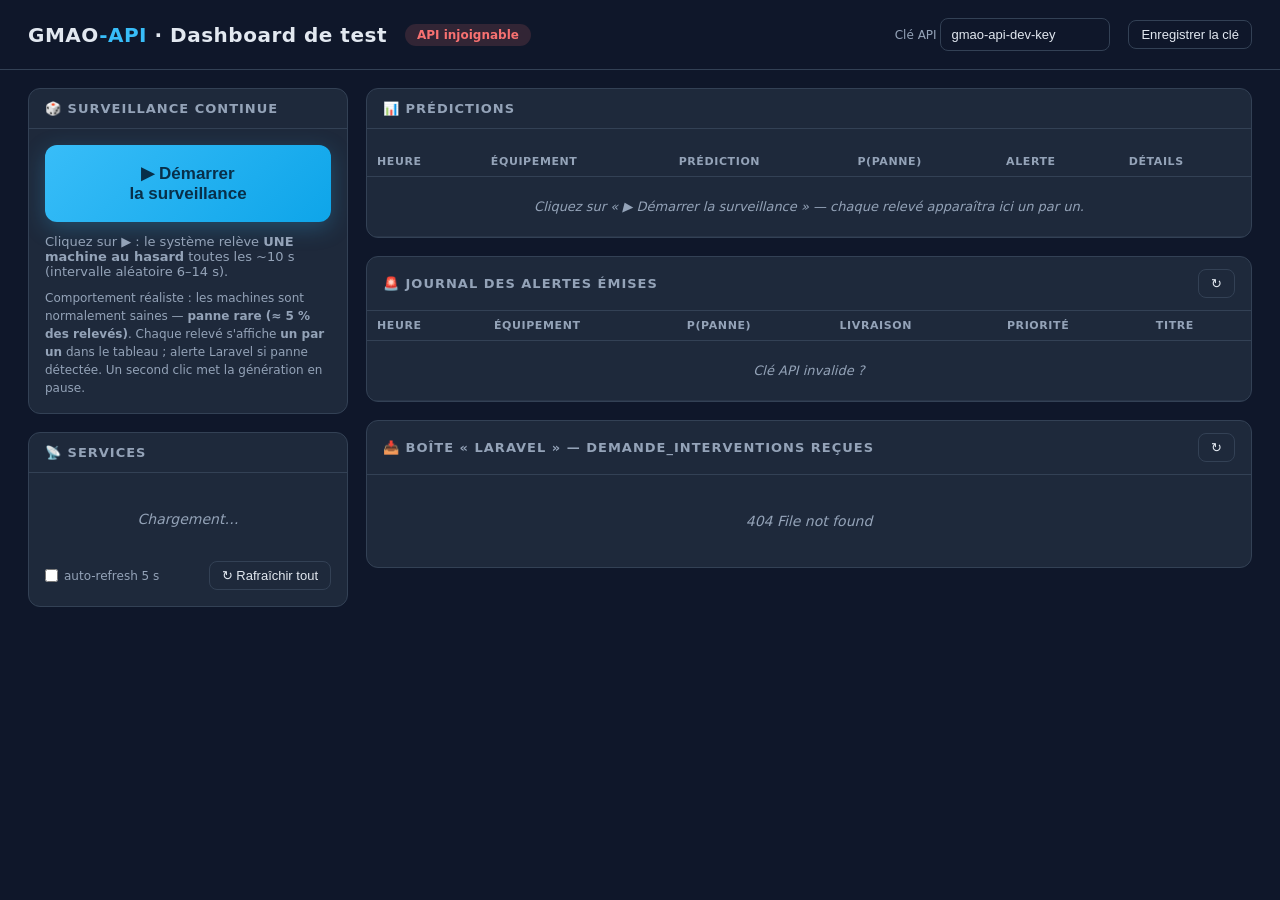
==== GMAO-API/static/index.html @ ed5958b9 "init: monorepo GMAO-Services-IA - GMAO-RAG : assistant RAG maintenance (FastAPI, Qdrant, interface w" ====
<!DOCTYPE html>
<html lang="fr">
<head>
<meta charset="UTF-8">
<meta name="viewport" content="width=device-width, initial-scale=1.0">
<title>GMAO-API — Dashboard de test</title>
<style>
  :root {
    --bg: #0f172a; --panel: #1e293b; --panel2: #273449; --line: #334155;
    --text: #e2e8f0; --muted: #94a3b8;
    --accent: #38bdf8; --ok: #4ade80; --warn: #fbbf24; --danger: #f87171;
    --orange: #fb923c;
  }
  * { box-sizing: border-box; margin: 0; padding: 0; }
  body { background: var(--bg); color: var(--text); font-family: system-ui, -apple-system, "Segoe UI", sans-serif; font-size: 14px; }
  header { padding: 18px 28px; border-bottom: 1px solid var(--line); display: flex; align-items: center; gap: 18px; flex-wrap: wrap; }
  header h1 { font-size: 20px; letter-spacing: .5px; }
  header h1 span { color: var(--accent); }
  .pills { display: flex; gap: 8px; flex-wrap: wrap; }
  .pill { padding: 4px 12px; border-radius: 999px; font-size: 12px; font-weight: 600; background: var(--panel2); color: var(--muted); }
  .pill.ok { background: rgba(74,222,128,.15); color: var(--ok); }
  .pill.bad { background: rgba(248,113,113,.15); color: var(--danger); }
  .pill.info { background: rgba(56,189,248,.15); color: var(--accent); }
  .spacer { flex: 1; }
  main { display: grid; grid-template-columns: 320px 1fr; gap: 18px; padding: 18px 28px; max-width: 1500px; margin: 0 auto; }
  @media (max-width: 980px) { main { grid-template-columns: 1fr; } }
  .col { display: flex; flex-direction: column; gap: 18px; min-width: 0; }
  .card { background: var(--panel); border: 1px solid var(--line); border-radius: 12px; overflow: hidden; }
  .card > h2 { font-size: 13px; text-transform: uppercase; letter-spacing: 1px; color: var(--muted); padding: 12px 16px; border-bottom: 1px solid var(--line); display:flex; align-items:center; gap:8px; }
  .card .body { padding: 16px; }
  label { display: block; font-size: 12px; color: var(--muted); margin: 10px 0 4px; }
  input, select, button {
    width: 100%; padding: 8px 10px; border-radius: 8px; border: 1px solid var(--line);
    background: var(--bg); color: var(--text); font-size: 13px; outline: none;
  }
  input:focus { border-color: var(--accent); }
  button.big {
    background: linear-gradient(135deg, #38bdf8, #0ea5e9); color: #082f49;
    border: none; cursor: pointer; font-weight: 800; font-size: 17px;
    padding: 18px; border-radius: 12px; width: 100%;
    box-shadow: 0 6px 22px rgba(56,189,248,.25);
    transition: transform .08s ease;
  }
  button.big:hover { filter: brightness(1.08); transform: translateY(-1px); }
  button.big:active { transform: translateY(1px); }
  button.big:disabled { opacity: .6; cursor: wait; transform: none; }
  button.ghost { background: transparent; border: 1px solid var(--line); cursor: pointer; width: auto; padding: 6px 12px; }
  button.ghost:hover { border-color: var(--accent); color: var(--accent); }
  table { width: 100%; border-collapse: collapse; font-size: 13px; }
  th { text-align: left; color: var(--muted); font-weight: 600; font-size: 11px; text-transform: uppercase; letter-spacing: .6px; padding: 8px 10px; border-bottom: 1px solid var(--line); white-space: nowrap;}
  td { padding: 8px 10px; border-bottom: 1px solid rgba(51,65,85,.5); vertical-align: top; }
  tr.click { cursor: pointer; }
  tr.click:hover td { background: rgba(56,189,248,.05); }
  tr.detail td { background: #0b1220; padding: 12px 16px; }
  pre { font-family: ui-monospace, "Cascadia Code", Menlo, monospace; font-size: 11.5px; color: var(--accent); white-space: pre-wrap; word-break: break-word; }
  .badge { display: inline-block; padding: 2px 10px; border-radius: 999px; font-weight: 700; font-size: 11px; }
  .b-panne { background: rgba(248,113,113,.18); color: var(--danger); }
  .b-saine { background: rgba(74,222,128,.15); color: var(--ok); }
  .b-sent { background: rgba(56,189,248,.15); color: var(--accent); }
  .b-simulated { background: rgba(251,191,36,.15); color: var(--warn); }
  .b-failed { background: rgba(248,113,113,.18); color: var(--danger); }
  .b-none { background: var(--panel2); color: var(--muted); }
  .empty { color: var(--muted); text-align: center; padding: 22px; font-style: italic; }
  .toast { position: fixed; bottom: 22px; right: 22px; max-width: 420px; padding: 12px 16px; border-radius: 10px; font-size: 13px; z-index: 50; box-shadow: 0 8px 30px rgba(0,0,0,.45); display: none; }
  .toast.err { background: #7f1d1d; color: #fecaca; display: block; }
  .toast.inf { background: #164e63; color: #a5f3fc; display: block; }
  .summary { display: flex; gap: 10px; flex-wrap: wrap; margin-bottom: 12px; }
  .stat { background: var(--panel2); border-radius: 10px; padding: 10px 16px; min-width: 110px; }
  .stat b { display: block; font-size: 22px; }
  .stat span { font-size: 11px; color: var(--muted); text-transform: uppercase; letter-spacing: .6px; }
  .draw { font-size: 12px; color: var(--muted); margin-top: -6px; margin-bottom: 10px; }
  .auto { display: flex; align-items: center; gap: 6px; font-size: 12px; color: var(--muted); }
  .auto input { width: auto; }
  .hint { font-size: 12px; color: var(--muted); margin-top: 10px; line-height: 1.5; }
</style>
</head>
<body>

<header>
  <h1>GMAO<span>-API</span> · Dashboard de test</h1>
  <div class="pills" id="pills"></div>
  <div class="spacer"></div>
  <label style="margin:0">Clé API <input id="apikey" style="width:170px" placeholder="GMAO_API_KEY"></label>
  <button class="ghost" onclick="saveKey()">Enregistrer la clé</button>
</header>

<main>
  <!-- ═══════════ COLONNE GAUCHE ═══════════ -->
  <div class="col">

    <div class="card">
      <h2>🎲 Surveillance continue</h2>
      <div class="body">
        <button id="rollbtn" class="big" onclick="toggleRun()">▶ Démarrer<br>la surveillance</button>
        <div id="genstatus" style="margin-top:12px;font-size:13px;color:var(--muted)">
          Cliquez sur ▶ : le système relève <b>UNE machine au hasard</b> toutes
          les ~10 s (intervalle aléatoire 6–14 s).
        </div>
        <div class="hint">
          Comportement réaliste : les machines sont normalement saines —
          <b>panne rare (≈ 5 % des relevés)</b>. Chaque relevé s'affiche
          <b>un par un</b> dans le tableau ; alerte Laravel si panne détectée.
          Un second clic met la génération en pause.
        </div>
      </div>
    </div>

    <div class="card">
      <h2>📡 Services</h2>
      <div class="body">
        <div id="svc" class="empty">Chargement…</div>
        <div style="display:flex;align-items:center;justify-content:space-between;margin-top:12px">
          <span class="auto"><input type="checkbox" id="autoref"> auto-refresh 5 s</span>
          <button class="ghost" onclick="refreshAll()">↻ Rafraîchir tout</button>
        </div>
      </div>
    </div>

  </div>

  <!-- ═══════════ COLONNE DROITE : résultats ═══════════ -->
  <div class="col">

    <div class="card">
      <h2>📊 Prédictions
        <span class="spacer"></span>
        <span id="sumstats" style="font-weight:400;text-transform:none;letter-spacing:0;color:var(--text)"></span>
      </h2>
      <div class="summary" style="padding:12px 16px 0" id="stats"></div>
      <div class="draw" id="drawinfo"></div>
      <table>
        <thead><tr><th>Heure</th><th>Équipement</th><th>Prédiction</th><th>P(panne)</th><th>Alerte</th><th>Détails</th></tr></thead>
        <tbody id="results"><tr><td colspan="6" class="empty">Cliquez sur « ▶ Démarrer la surveillance » — chaque relevé apparaîtra ici un par un.</td></tr></tbody>
      </table>
    </div>

    <div class="card">
      <h2>🚨 Journal des alertes émises <span class="spacer"></span>
        <button class="ghost" onclick="loadAlerts()">↻</button></h2>
      <table>
        <thead><tr><th>Heure</th><th>Équipement</th><th>P(panne)</th><th>Livraison</th><th>Priorité</th><th>Titre</th></tr></thead>
        <tbody id="alerts"><tr><td colspan="6" class="empty">Aucune alerte pour l'instant.</td></tr></tbody>
      </table>
    </div>

    <div class="card">
      <h2>📥 Boîte « Laravel » — demande_interventions reçues
        <span class="spacer"></span><button class="ghost" onclick="loadInbox()">↻</button></h2>
      <div class="body" id="inbox"><div class="empty">—</div></div>
    </div>

  </div>
</main>

<div class="toast" id="toast"></div>

<!-- ══════════════════ SCRIPTS ══════════════════ -->
<script>
/* Catalogue local (copie de gmao_api/services/equipment_catalog.py) */
const EQUIPEMENTS = [
  [1,"Compresseur industriel","elevee"],[2,"Pompe hydraulique","critique"],
  [3,"Moteur électrique","moyenne"],[4,"Convoyeur industriel","elevee"],
  [5,"Tour CNC","critique"],[6,"Fraiseuse CNC","elevee"],
  [7,"Chaudière industrielle","critique"],[8,"Ventilateur industriel","moyenne"],
  [9,"Groupe électrogène","critique"],[10,"Robot industriel","critique"],
  [11,"Machine de soudage","elevee"],[12,"Presse hydraulique","critique"],
];

const $ = (id) => document.getElementById(id);
let apiKey = localStorage.getItem("gmao_api_key") || "gmao-api-dev-key";
$("apikey").value = apiKey;
function saveKey() { apiKey = $("apikey").value.trim(); localStorage.setItem("gmao_api_key", apiKey); toast("Clé enregistrée.", "inf"); }

function toast(msg, kind = "err") {
  const t = $("toast"); t.textContent = msg; t.className = "toast " + kind;
  clearTimeout(t._timer); t._timer = setTimeout(() => t.className = "toast", 4500);
}

async function api(path, options = {}, auth = true) {
  const headers = { "Content-Type": "application/json", ...(options.headers || {}) };
  if (auth && apiKey) headers["Authorization"] = "Bearer " + apiKey;
  const response = await fetch("/api/v1" + path, { ...options, headers });
  if (!response.ok) {
    let detail = response.status + " " + response.statusText;
    try { const body = await response.json(); detail = body.message || body.detail || detail; } catch {}
    throw new Error(detail);
  }
  return response.json();
}

const eqName = (id) => EQUIPEMENTS.find(e => e[0] === Number(id))?.[1] ?? ("#" + id);

/* ── santé services ─────────────────────────────── */
async function loadHealth() {
  try {
    const h = await api("/healthz", {}, false);
    $("pills").innerHTML =
      `<span class="pill ${h.ml_api_reachable ? "ok" : "bad"}">ML ${h.ml_api_reachable ? "en ligne" : "hors ligne"}</span>` +
      `<span class="pill info">Laravel : ${h.laravel_mode}</span>` +
      `<span class="pill ok">API v${h.version}</span>`;
    $("svc").innerHTML = `
      <table>
        <tr><td>GMAO-ML (:8100)</td><td style="text-align:right">${h.ml_api_reachable ? '<span class="badge b-saine">rejoint ✓</span>' : '<span class="badge b-panne">injoignable ✗</span>'}</td></tr>
        <tr><td>Mode Laravel</td><td style="text-align:right"><span class="badge b-simulated">${h.laravel_mode}</span></td></tr>
        <tr><td>Version passerelle</td><td style="text-align:right">${h.version}</td></tr>
      </table>`;
  } catch (e) { $("pills").innerHTML = `<span class="pill bad">API injoignable</span>`; }
}

/* ── Un clic démarre, un second met en pause ────── */
let running = false;
let busy = false;
let nextTimer = null;
let tickTimer = null;
let nextAt = 0;

/* Comportement réaliste : UNE machine par cycle, panne RARE. */
const FAILURE_PROBABILITY = 0.05;                  /* ≈ 5 % des relevés */
const randInterval = () => 6 + Math.random() * 8;  /* 6–14 s (≈ 10 s) */

/* Statistiques cumulées de la session */
let totalReadings = 0, totalPannes = 0, totalAlertes = 0;
let lastModelVersion = "?";
const resultByKey = new Map();
let keySeq = 0;

function resetSession() {
  totalReadings = 0; totalPannes = 0; totalAlertes = 0;
  resultByKey.clear();
  $("stats").innerHTML = "";
  $("drawinfo").textContent = "";
  $("results").innerHTML = emptyRow(6, "En attente du premier relevé…");
}

function toggleRun() { running ? pause() : start(); }

async function start() {
  running = true;
  resetSession();
  $("rollbtn").innerHTML = "⏸ Mettre<br>en pause";
  await roll();          /* premier relevé immédiat */
  if (running) scheduleNext();
}

function scheduleNext() {
  const delay = randInterval();
  nextAt = Date.now() + delay * 1000;
  clearTimeout(nextTimer);
  nextTimer = setTimeout(async () => {
    if (!running) return;
    await roll();
    scheduleNext();
  }, delay * 1000);
  clearInterval(tickTimer);
  tickTimer = setInterval(updateCountdown, 300);
  updateCountdown();
}

function updateCountdown() {
  const left = Math.max(0, (nextAt - Date.now()) / 1000);
  $("genstatus").innerHTML =
    `🟢 Surveillance active — prochaine machine dans <b>${left.toFixed(1)} s</b>` +
    (busy ? " · analyse en cours…" : "");
}

function pause() {
  running = false; busy = false;
  clearTimeout(nextTimer); clearInterval(tickTimer);
  $("rollbtn").innerHTML = "▶ Démarrer<br>la surveillance";
  $("genstatus").textContent = "⏸ En pause — cliquez sur ▶ pour reprendre.";
}

/* Un SEUL relevé par cycle : une machine tirée au hasard, panne rare. */
async function roll() {
  if (busy) return;
  busy = true;
  try {
    const panne = Math.random() < FAILURE_PROBABILITY;
    const data = await api("/simulate", {
      method: "POST",
      body: JSON.stringify({ count: 1, failure_rate: panne ? 1 : 0 }),
    });
    lastModelVersion = data.model_version ?? "?";
    appendResult(data.results[0]);
    const r = data.results[0];
    if (r.prediction === 1) {
      toast(`🚨 ${r.equipement_nom} — PANNE prédite (P=${(r.probability_failure * 100).toFixed(1)} %), alerte ${r.alert_delivery}`, "err");
      loadAlerts(); loadInbox();
    }
  } catch (e) {
    toast("Simulation échouée : " + e.message);
  } finally {
    busy = false;
  }
}

/* Ajoute le relevé EN TÊTE du tableau — un par un, jamais en lot. */
function appendResult(r) {
  const key = ++keySeq;
  resultByKey.set(key, r);
  totalReadings++;
  if (r.prediction === 1) totalPannes++;
  if (["sent", "simulated"].includes(r.alert_delivery)) totalAlertes++;

  $("stats").innerHTML = `
    <div class="stat"><b>${totalReadings}</b><span>relevés</span></div>
    <div class="stat"><b style="color:var(--danger)">${totalPannes}</b><span>pannes prédites</span></div>
    <div class="stat"><b style="color:var(--accent)">${totalAlertes}</b><span>alertes livrées</span></div>
    <div class="stat"><b>${((totalPannes / totalReadings) * 100).toFixed(1)}%</b><span>taux panne observé</span></div>`;

  $("drawinfo").textContent =
    `Dernier relevé · ${r.equipement_nom} · P(panne) = ${(r.probability_failure * 100).toFixed(1)} %` +
    ` · modèle ${lastModelVersion}`;

  const tbody = $("results");
  const empty = tbody.querySelector(".empty");
  if (empty) empty.parentElement.remove();

  const tr = document.createElement("tr");
  tr.className = "click";
  tr.dataset.key = key;
  tr.onclick = () => toggleDetail(key);
  tr.innerHTML = `
    <td style="white-space:nowrap;color:var(--muted)">${new Date().toLocaleTimeString("fr-FR")}</td>
    <td>${r.equipement_nom}</td>
    <td>${r.prediction === 1 ? '<span class="badge b-panne">PANNE</span>' : '<span class="badge b-saine">SAINE</span>'}</td>
    <td><b>${(r.probability_failure * 100).toFixed(1)}%</b></td>
    <td>${deliveryBadge(r.alert_delivery)}</td>
    <td style="color:var(--muted)">▸ voir</td>`;
  tbody.prepend(tr);
  while (tbody.rows.length > 50) tbody.deleteRow(-1);   /* garde-fou mémoire */
}

function toggleDetail(key) {
  const tbody = $("results");
  for (const row of [...tbody.rows]) if (row.classList.contains("detail")) row.remove();
  const r = resultByKey.get(key); if (!r) return;
  const ref = tbody.querySelector(`tr[data-key="${key}"]`);
  const detail = document.createElement("tr");
  detail.className = "detail";
  detail.innerHTML = `<td colspan="6"><pre>${JSON.stringify({
    demande_intervention: r.demande_intervention,
    laravel_response: r.laravel_response,
  }, null, 2)}</pre></td>`;
  ref.after(detail);
}

const deliveryBadge = (d) => ({
  sent: '<span class="badge b-sent">envoyée → Laravel</span>',
  simulated: '<span class="badge b-simulated">simulée</span>',
  failed: '<span class="badge b-failed">échec livraison</span>',
  not_triggered: '<span class="badge b-none">non déclenchée</span>',
}[d] ?? d);

/* ── journal alertes ────────────────────────────── */
async function loadAlerts() {
  try {
    const data = await api("/alerts");
    if (!data.count) { $("alerts").innerHTML = emptyRow(6, "Aucune alerte pour l'instant."); return; }
    $("alerts").innerHTML = data.alerts.slice().reverse().map(a => `
      <tr>
        <td style="white-space:nowrap">${a.timestamp.split("T")[1] ?? a.timestamp}</td>
        <td>${a.equipement_nom}</td>
        <td><b>${(a.probability_failure * 100).toFixed(1)}%</b></td>
        <td>${deliveryBadge(a.delivery)}</td>
        <td>${a.demande_intervention?.priorite ?? "—"}</td>
        <td style="color:var(--muted)">${a.demande_intervention?.titre ?? ""}</td>
      </tr>`).join("");
  } catch (e) { $("alerts").innerHTML = emptyRow(6, "Clé API invalide ?"); }
}

/* ── boîte laravel ──────────────────────────────── */
async function loadInbox() {
  try {
    const data = await api("/laravel/interventions");
    if (!data.reachable) {
      $("inbox").innerHTML = `<div class="empty">Backend non joignable — mode « ${data.mode} » : lance scripts/mock_laravel.py sur le port 9000.</div>`;
      return;
    }
    const rows = data.body?.data ?? [];
    if (!rows.length) { $("inbox").innerHTML = `<div class="empty">Aucune demande d'intervention côté Laravel (mode ${data.mode}).</div>`; return; }
    $("inbox").innerHTML = `
      <table><thead><tr><th>id_demande</th><th>Date création</th><th>Équipement</th><th>User</th><th>Priorité</th><th>Statut</th><th>Titre</th></tr></thead><tbody>
      ${rows.map(row => `<tr>
        <td><b>${row.id_demande}</b></td><td>${row.date_creation ?? "—"}</td>
        <td>${eqName(row.id_equipement)} (#${row.id_equipement})</td>
        <td>${row.id_utilisateur}${row.id_utilisateur === 1 ? " (IA)" : ""}</td>
        <td>${row.priorite}</td><td>${row.statut}</td>
        <td style="color:var(--muted)">${row.titre}</td></tr>`).join("")}
      </tbody></table>`;
  } catch (e) { $("inbox").innerHTML = `<div class="empty">${e.message}</div>`; }
}

const emptyRow = (span, msg = "Rien à afficher.") =>
  `<tr><td colspan="${span}" class="empty">${msg}</td></tr>`;

/* ── init / auto-refresh ────────────────────────── */
let timer = null;
$("autoref").addEventListener("change", (e) => {
  clearInterval(timer);
  if (e.target.checked) timer = setInterval(refreshAll, 5000);
});

function refreshAll() { loadHealth(); loadAlerts(); loadInbox(); }
refreshAll();
</script>
</body>
</html>
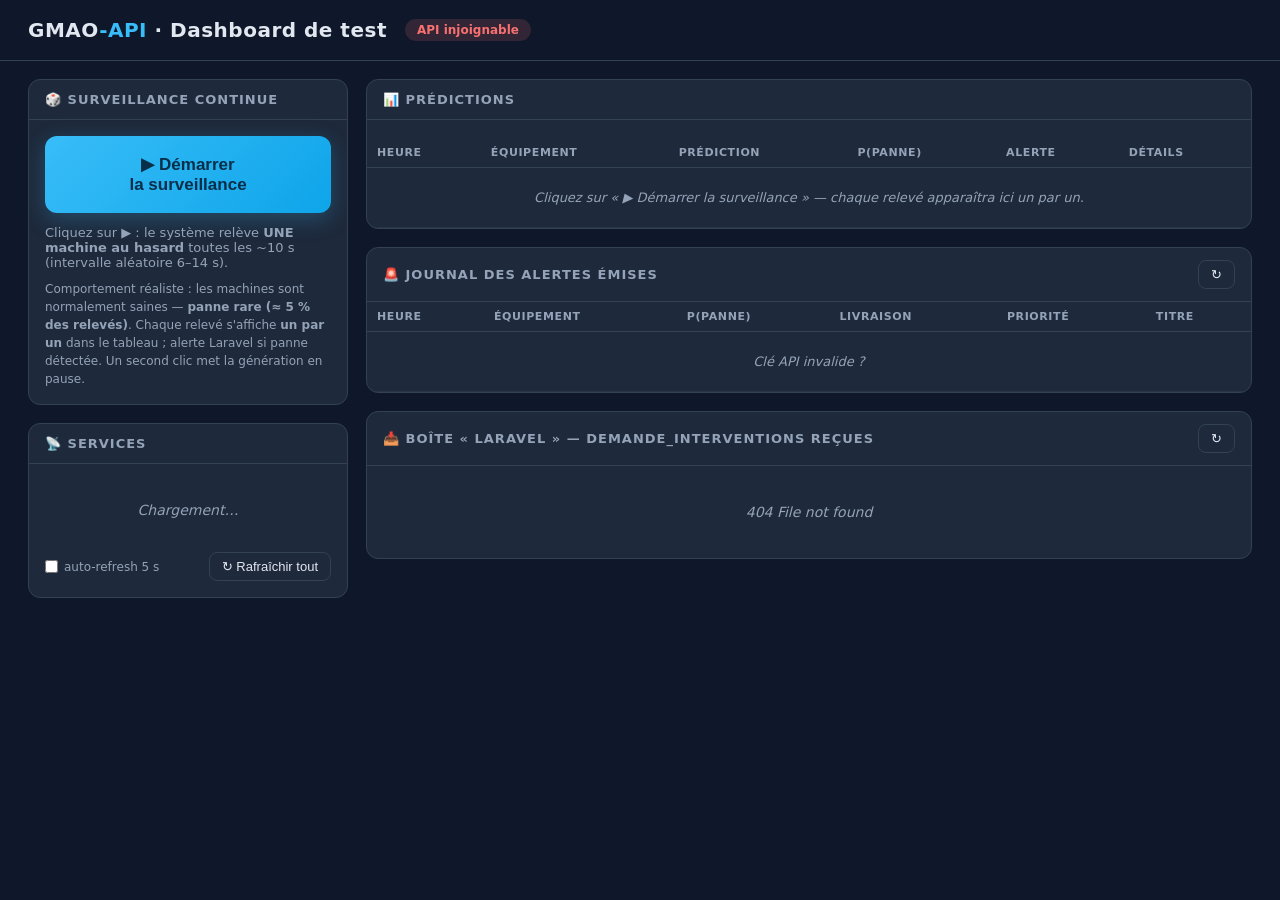
==== commit 90d9c255: "chore: supprime LARAVEL_API_TOKEN — Laravel n'exige plus de clé - config.py: champ laravel_api_token" ====
--- a/GMAO-API/static/index.html
+++ b/GMAO-API/static/index.html
@@ -80,8 +80,6 @@
   <h1>GMAO<span>-API</span> · Dashboard de test</h1>
   <div class="pills" id="pills"></div>
   <div class="spacer"></div>
-  <label style="margin:0">Clé API <input id="apikey" style="width:170px" placeholder="GMAO_API_KEY"></label>
-  <button class="ghost" onclick="saveKey()">Enregistrer la clé</button>
 </header>
 
 <main>
@@ -167,9 +165,6 @@
 ];
 
 const $ = (id) => document.getElementById(id);
-let apiKey = localStorage.getItem("gmao_api_key") || "gmao-api-dev-key";
-$("apikey").value = apiKey;
-function saveKey() { apiKey = $("apikey").value.trim(); localStorage.setItem("gmao_api_key", apiKey); toast("Clé enregistrée.", "inf"); }
 
 function toast(msg, kind = "err") {
   const t = $("toast"); t.textContent = msg; t.className = "toast " + kind;
@@ -178,7 +173,6 @@
 
 async function api(path, options = {}, auth = true) {
   const headers = { "Content-Type": "application/json", ...(options.headers || {}) };
-  if (auth && apiKey) headers["Authorization"] = "Bearer " + apiKey;
   const response = await fetch("/api/v1" + path, { ...options, headers });
   if (!response.ok) {
     let detail = response.status + " " + response.statusText;
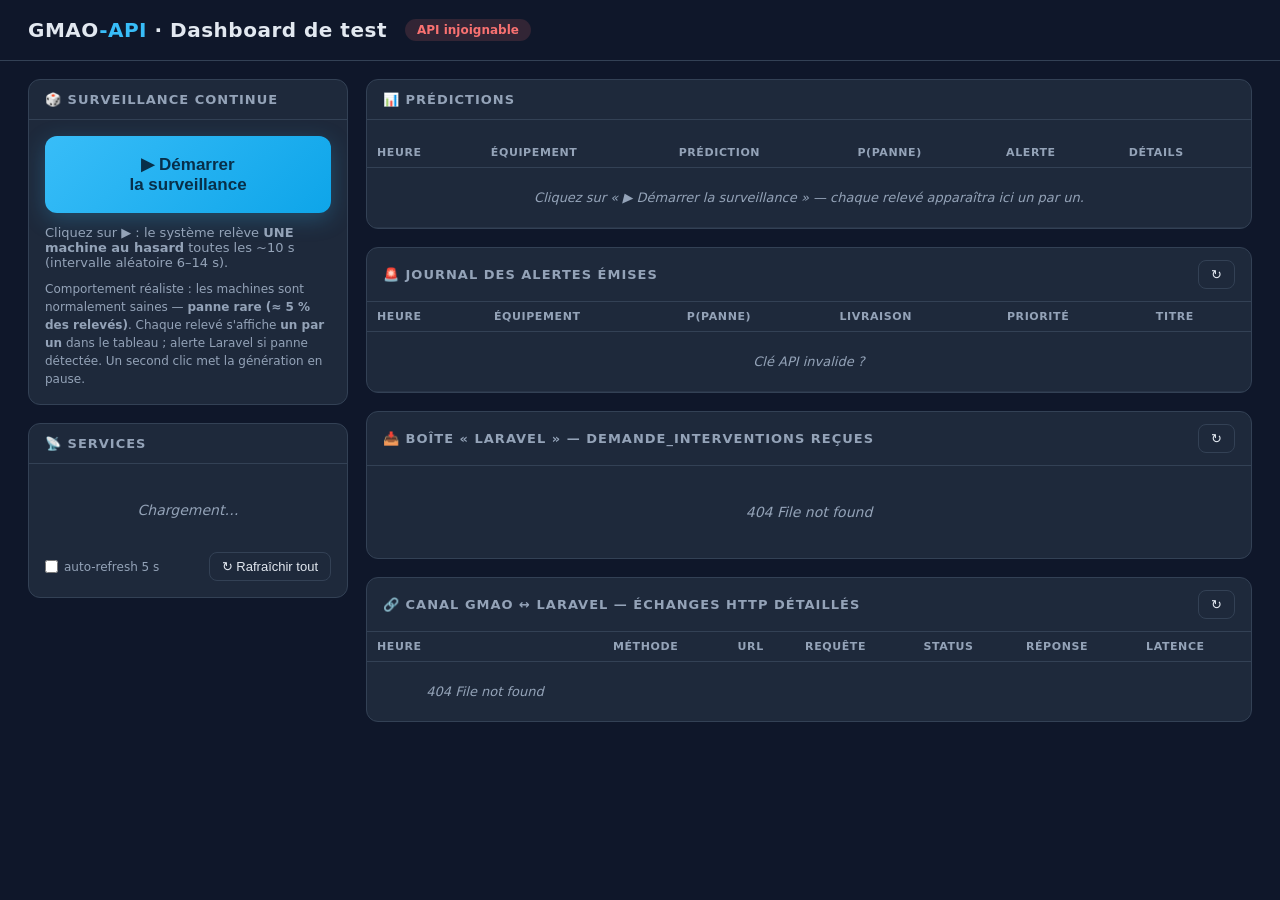
==== commit 5057890d: "feat: journal réseau GMAO-API ↔ Laravel — canal HTTP détaillé - channel_journal.py: ChannelJournal s" ====
--- a/GMAO-API/static/index.html
+++ b/GMAO-API/static/index.html
@@ -147,6 +147,15 @@
       <div class="body" id="inbox"><div class="empty">—</div></div>
     </div>
 
+    <div class="card">
+      <h2>🔗 Canal GMAO ↔ Laravel — échanges HTTP détaillés
+        <span class="spacer"></span><button class="ghost" onclick="loadChannels()">↻</button></h2>
+      <table>
+        <thead><tr><th>Heure</th><th>Méthode</th><th>URL</th><th>Requête</th><th>Status</th><th>Réponse</th><th>Latence</th></tr></thead>
+        <tbody id="channels"><tr><td colspan="7" class="empty">Aucun échange pour l'instant.</td></tr></tbody>
+      </table>
+    </div>
+
   </div>
 </main>
 
@@ -385,6 +394,59 @@
   } catch (e) { $("inbox").innerHTML = `<div class="empty">${e.message}</div>`; }
 }
 
+/* ── journal réseau canal GMAO ↔ Laravel ──────────── */
+const channelKeySeq = new Map();
+
+async function loadChannels() {
+  try {
+    const data = await api("/channels");
+    if (!data.count) { $("channels").innerHTML = emptyRow(7, "Aucun échange HTTP pour l'instant."); return; }
+    $("channels").innerHTML = data.exchanges.slice().reverse().map((x, i) => {
+      const key = data.exchanges.length - i;
+      channelKeySeq.set(key, x);
+      const reqPreview = x.request_body ? JSON.stringify(x.request_body).slice(0, 60) + (JSON.stringify(x.request_body).length > 60 ? "…" : "") : "—";
+      const resPreview = x.response_body ? JSON.stringify(x.response_body).slice(0, 60) + (JSON.stringify(x.response_body).length > 60 ? "…" : "") : "—";
+      const modeBadge = {
+        sent: '<span class="badge b-sent">envoyé</span>',
+        simulated: '<span class="badge b-simulated">simulé</span>',
+        failed: '<span class="badge b-failed">échoué</span>',
+      }[x.mode] ?? x.mode;
+      return `<tr class="click" onclick="toggleChannelDetail(${key})">
+        <td style="white-space:nowrap;color:var(--muted)">${x.timestamp.split("T")[1] ?? x.timestamp}</td>
+        <td><b>${x.method}</b></td>
+        <td style="font-size:12px">${x.url}</td>
+        <td style="font-size:11px;max-width:200px;overflow:hidden;text-overflow:ellipsis;white-space:nowrap">${reqPreview}</td>
+        <td>${x.response_status ? `<b>${x.response_status}</b>` : modeBadge}</td>
+        <td style="font-size:11px;max-width:200px;overflow:hidden;text-overflow:ellipsis;white-space:nowrap">${resPreview}</td>
+        <td style="white-space:nowrap">${x.duration_ms.toFixed(1)} ms</td>
+      </tr>`;
+    }).join("");
+  } catch (e) { $("channels").innerHTML = `<div class="empty">${e.message}</div>`; }
+}
+
+function toggleChannelDetail(key) {
+  const tbody = $("channels");
+  for (const row of [...tbody.rows]) if (row.classList.contains("detail")) row.remove();
+  const x = channelKeySeq.get(key); if (!x) return;
+  const ref = tbody.querySelector(`tr[onclick*="${key}"]`);
+  if (!ref) return;
+  const detail = document.createElement("tr");
+  detail.className = "detail";
+  const fullPayload = {
+    timestamp: x.timestamp,
+    method: x.method,
+    url: x.url,
+    mode: x.mode,
+    duration_ms: x.duration_ms,
+    request_body: x.request_body,
+    response_status: x.response_status,
+    response_body: x.response_body,
+    error: x.error,
+  };
+  detail.innerHTML = `<td colspan="7"><pre style="margin:0;white-space:pre-wrap;word-break:break-all;font-size:12px">${JSON.stringify(fullPayload, null, 2)}</pre></td>`;
+  ref.after(detail);
+}
+
 const emptyRow = (span, msg = "Rien à afficher.") =>
   `<tr><td colspan="${span}" class="empty">${msg}</td></tr>`;
 
@@ -395,7 +457,7 @@
   if (e.target.checked) timer = setInterval(refreshAll, 5000);
 });
 
-function refreshAll() { loadHealth(); loadAlerts(); loadInbox(); }
+function refreshAll() { loadHealth(); loadAlerts(); loadInbox(); loadChannels(); }
 refreshAll();
 </script>
 </body>
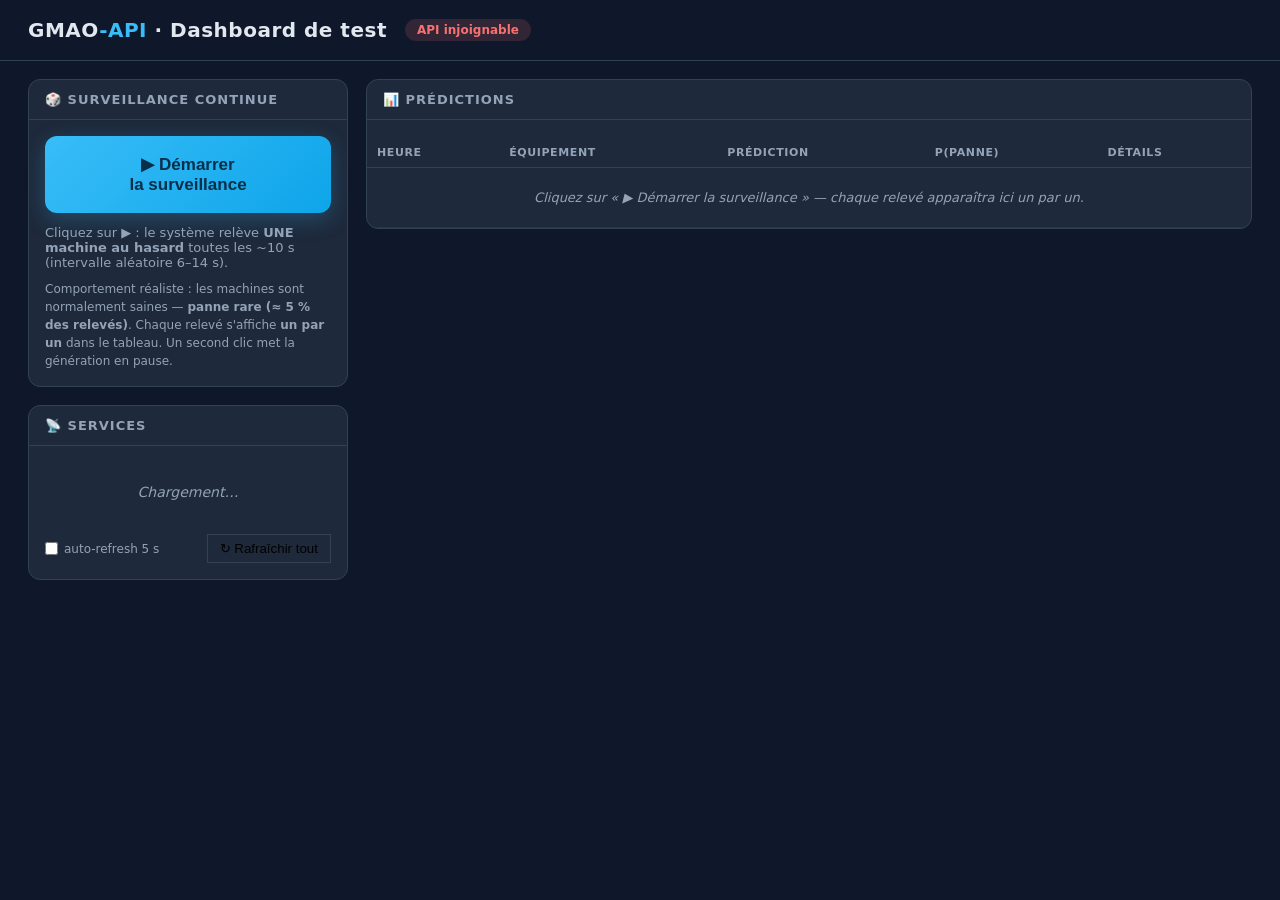
==== commit 990ecd0d: "remove all Laravel communication from GMAO-API — decouple for future architecture Deleted: - laravel" ====
--- a/GMAO-API/static/index.html
+++ b/GMAO-API/static/index.html
@@ -9,7 +9,6 @@
     --bg: #0f172a; --panel: #1e293b; --panel2: #273449; --line: #334155;
     --text: #e2e8f0; --muted: #94a3b8;
     --accent: #38bdf8; --ok: #4ade80; --warn: #fbbf24; --danger: #f87171;
-    --orange: #fb923c;
   }
   * { box-sizing: border-box; margin: 0; padding: 0; }
   body { background: var(--bg); color: var(--text); font-family: system-ui, -apple-system, "Segoe UI", sans-serif; font-size: 14px; }
@@ -28,12 +27,6 @@
   .card { background: var(--panel); border: 1px solid var(--line); border-radius: 12px; overflow: hidden; }
   .card > h2 { font-size: 13px; text-transform: uppercase; letter-spacing: 1px; color: var(--muted); padding: 12px 16px; border-bottom: 1px solid var(--line); display:flex; align-items:center; gap:8px; }
   .card .body { padding: 16px; }
-  label { display: block; font-size: 12px; color: var(--muted); margin: 10px 0 4px; }
-  input, select, button {
-    width: 100%; padding: 8px 10px; border-radius: 8px; border: 1px solid var(--line);
-    background: var(--bg); color: var(--text); font-size: 13px; outline: none;
-  }
-  input:focus { border-color: var(--accent); }
   button.big {
     background: linear-gradient(135deg, #38bdf8, #0ea5e9); color: #082f49;
     border: none; cursor: pointer; font-weight: 800; font-size: 17px;
@@ -43,7 +36,6 @@
   }
   button.big:hover { filter: brightness(1.08); transform: translateY(-1px); }
   button.big:active { transform: translateY(1px); }
-  button.big:disabled { opacity: .6; cursor: wait; transform: none; }
   button.ghost { background: transparent; border: 1px solid var(--line); cursor: pointer; width: auto; padding: 6px 12px; }
   button.ghost:hover { border-color: var(--accent); color: var(--accent); }
   table { width: 100%; border-collapse: collapse; font-size: 13px; }
@@ -56,10 +48,6 @@
   .badge { display: inline-block; padding: 2px 10px; border-radius: 999px; font-weight: 700; font-size: 11px; }
   .b-panne { background: rgba(248,113,113,.18); color: var(--danger); }
   .b-saine { background: rgba(74,222,128,.15); color: var(--ok); }
-  .b-sent { background: rgba(56,189,248,.15); color: var(--accent); }
-  .b-simulated { background: rgba(251,191,36,.15); color: var(--warn); }
-  .b-failed { background: rgba(248,113,113,.18); color: var(--danger); }
-  .b-none { background: var(--panel2); color: var(--muted); }
   .empty { color: var(--muted); text-align: center; padding: 22px; font-style: italic; }
   .toast { position: fixed; bottom: 22px; right: 22px; max-width: 420px; padding: 12px 16px; border-radius: 10px; font-size: 13px; z-index: 50; box-shadow: 0 8px 30px rgba(0,0,0,.45); display: none; }
   .toast.err { background: #7f1d1d; color: #fecaca; display: block; }
@@ -97,8 +85,7 @@
         <div class="hint">
           Comportement réaliste : les machines sont normalement saines —
           <b>panne rare (≈ 5 % des relevés)</b>. Chaque relevé s'affiche
-          <b>un par un</b> dans le tableau ; alerte Laravel si panne détectée.
-          Un second clic met la génération en pause.
+          <b>un par un</b> dans le tableau. Un second clic met la génération en pause.
         </div>
       </div>
     </div>
@@ -127,35 +114,11 @@
       <div class="summary" style="padding:12px 16px 0" id="stats"></div>
       <div class="draw" id="drawinfo"></div>
       <table>
-        <thead><tr><th>Heure</th><th>Équipement</th><th>Prédiction</th><th>P(panne)</th><th>Alerte</th><th>Détails</th></tr></thead>
-        <tbody id="results"><tr><td colspan="6" class="empty">Cliquez sur « ▶ Démarrer la surveillance » — chaque relevé apparaîtra ici un par un.</td></tr></tbody>
+        <thead><tr><th>Heure</th><th>Équipement</th><th>Prédiction</th><th>P(panne)</th><th>Détails</th></tr></thead>
+        <tbody id="results"><tr><td colspan="5" class="empty">Cliquez sur « ▶ Démarrer la surveillance » — chaque relevé apparaîtra ici un par un.</td></tr></tbody>
       </table>
     </div>
 
-    <div class="card">
-      <h2>🚨 Journal des alertes émises <span class="spacer"></span>
-        <button class="ghost" onclick="loadAlerts()">↻</button></h2>
-      <table>
-        <thead><tr><th>Heure</th><th>Équipement</th><th>P(panne)</th><th>Livraison</th><th>Priorité</th><th>Titre</th></tr></thead>
-        <tbody id="alerts"><tr><td colspan="6" class="empty">Aucune alerte pour l'instant.</td></tr></tbody>
-      </table>
-    </div>
-
-    <div class="card">
-      <h2>📥 Boîte « Laravel » — demande_interventions reçues
-        <span class="spacer"></span><button class="ghost" onclick="loadInbox()">↻</button></h2>
-      <div class="body" id="inbox"><div class="empty">—</div></div>
-    </div>
-
-    <div class="card">
-      <h2>🔗 Canal GMAO ↔ Laravel — échanges HTTP détaillés
-        <span class="spacer"></span><button class="ghost" onclick="loadChannels()">↻</button></h2>
-      <table>
-        <thead><tr><th>Heure</th><th>Méthode</th><th>URL</th><th>Requête</th><th>Status</th><th>Réponse</th><th>Latence</th></tr></thead>
-        <tbody id="channels"><tr><td colspan="7" class="empty">Aucun échange pour l'instant.</td></tr></tbody>
-      </table>
-    </div>
-
   </div>
 </main>
 
@@ -163,7 +126,6 @@
 
 <!-- ══════════════════ SCRIPTS ══════════════════ -->
 <script>
-/* Catalogue local (copie de gmao_api/services/equipment_catalog.py) */
 const EQUIPEMENTS = [
   [1,"Compresseur industriel","elevee"],[2,"Pompe hydraulique","critique"],
   [3,"Moteur électrique","moyenne"],[4,"Convoyeur industriel","elevee"],
@@ -180,7 +142,7 @@
   clearTimeout(t._timer); t._timer = setTimeout(() => t.className = "toast", 4500);
 }
 
-async function api(path, options = {}, auth = true) {
+async function api(path, options = {}) {
   const headers = { "Content-Type": "application/json", ...(options.headers || {}) };
   const response = await fetch("/api/v1" + path, { ...options, headers });
   if (!response.ok) {
@@ -191,48 +153,34 @@
   return response.json();
 }
 
-const eqName = (id) => EQUIPEMENTS.find(e => e[0] === Number(id))?.[1] ?? ("#" + id);
-
-/* ── santé services ─────────────────────────────── */
 async function loadHealth() {
   try {
-    const h = await api("/healthz", {}, false);
+    const h = await api("/healthz");
     $("pills").innerHTML =
       `<span class="pill ${h.ml_api_reachable ? "ok" : "bad"}">ML ${h.ml_api_reachable ? "en ligne" : "hors ligne"}</span>` +
-      `<span class="pill info">Laravel : ${h.laravel_mode}</span>` +
       `<span class="pill ok">API v${h.version}</span>`;
     $("svc").innerHTML = `
       <table>
         <tr><td>GMAO-ML (:8100)</td><td style="text-align:right">${h.ml_api_reachable ? '<span class="badge b-saine">rejoint ✓</span>' : '<span class="badge b-panne">injoignable ✗</span>'}</td></tr>
-        <tr><td>Mode Laravel</td><td style="text-align:right"><span class="badge b-simulated">${h.laravel_mode}</span></td></tr>
         <tr><td>Version passerelle</td><td style="text-align:right">${h.version}</td></tr>
       </table>`;
   } catch (e) { $("pills").innerHTML = `<span class="pill bad">API injoignable</span>`; }
 }
 
-/* ── Un clic démarre, un second met en pause ────── */
-let running = false;
-let busy = false;
-let nextTimer = null;
-let tickTimer = null;
-let nextAt = 0;
-
-/* Comportement réaliste : UNE machine par cycle, panne RARE. */
-const FAILURE_PROBABILITY = 0.05;                  /* ≈ 5 % des relevés */
-const randInterval = () => 6 + Math.random() * 8;  /* 6–14 s (≈ 10 s) */
-
-/* Statistiques cumulées de la session */
-let totalReadings = 0, totalPannes = 0, totalAlertes = 0;
+let running = false, busy = false, nextTimer = null, tickTimer = null, nextAt = 0;
+const FAILURE_PROBABILITY = 0.05;
+const randInterval = () => 6 + Math.random() * 8;
+let totalReadings = 0, totalPannes = 0;
 let lastModelVersion = "?";
 const resultByKey = new Map();
 let keySeq = 0;
 
 function resetSession() {
-  totalReadings = 0; totalPannes = 0; totalAlertes = 0;
+  totalReadings = 0; totalPannes = 0;
   resultByKey.clear();
   $("stats").innerHTML = "";
   $("drawinfo").textContent = "";
-  $("results").innerHTML = emptyRow(6, "En attente du premier relevé…");
+  $("results").innerHTML = emptyRow(5, "En attente du premier relevé…");
 }
 
 function toggleRun() { running ? pause() : start(); }
@@ -241,7 +189,7 @@
   running = true;
   resetSession();
   $("rollbtn").innerHTML = "⏸ Mettre<br>en pause";
-  await roll();          /* premier relevé immédiat */
+  await roll();
   if (running) scheduleNext();
 }
 
@@ -249,11 +197,7 @@
   const delay = randInterval();
   nextAt = Date.now() + delay * 1000;
   clearTimeout(nextTimer);
-  nextTimer = setTimeout(async () => {
-    if (!running) return;
-    await roll();
-    scheduleNext();
-  }, delay * 1000);
+  nextTimer = setTimeout(async () => { if (!running) return; await roll(); scheduleNext(); }, delay * 1000);
   clearInterval(tickTimer);
   tickTimer = setInterval(updateCountdown, 300);
   updateCountdown();
@@ -273,7 +217,6 @@
   $("genstatus").textContent = "⏸ En pause — cliquez sur ▶ pour reprendre.";
 }
 
-/* Un SEUL relevé par cycle : une machine tirée au hasard, panne rare. */
 async function roll() {
   if (busy) return;
   busy = true;
@@ -287,8 +230,7 @@
     appendResult(data.results[0]);
     const r = data.results[0];
     if (r.prediction === 1) {
-      toast(`🚨 ${r.equipement_nom} — PANNE prédite (P=${(r.probability_failure * 100).toFixed(1)} %), alerte ${r.alert_delivery}`, "err");
-      loadAlerts(); loadInbox();
+      toast(`🚨 ${r.equipement_nom} — PANNE prédite (P=${(r.probability_failure * 100).toFixed(1)} %)`, "err");
     }
   } catch (e) {
     toast("Simulation échouée : " + e.message);
@@ -297,19 +239,16 @@
   }
 }
 
-/* Ajoute le relevé EN TÊTE du tableau — un par un, jamais en lot. */
 function appendResult(r) {
   const key = ++keySeq;
   resultByKey.set(key, r);
   totalReadings++;
   if (r.prediction === 1) totalPannes++;
-  if (["sent", "simulated"].includes(r.alert_delivery)) totalAlertes++;
 
   $("stats").innerHTML = `
     <div class="stat"><b>${totalReadings}</b><span>relevés</span></div>
     <div class="stat"><b style="color:var(--danger)">${totalPannes}</b><span>pannes prédites</span></div>
-    <div class="stat"><b style="color:var(--accent)">${totalAlertes}</b><span>alertes livrées</span></div>
-    <div class="stat"><b>${((totalPannes / totalReadings) * 100).toFixed(1)}%</b><span>taux panne observé</span></div>`;
+    <div class="stat"><b>${totalReadings ? ((totalPannes / totalReadings) * 100).toFixed(1) : "0"}%</b><span>taux panne</span></div>`;
 
   $("drawinfo").textContent =
     `Dernier relevé · ${r.equipement_nom} · P(panne) = ${(r.probability_failure * 100).toFixed(1)} %` +
@@ -328,10 +267,9 @@
     <td>${r.equipement_nom}</td>
     <td>${r.prediction === 1 ? '<span class="badge b-panne">PANNE</span>' : '<span class="badge b-saine">SAINE</span>'}</td>
     <td><b>${(r.probability_failure * 100).toFixed(1)}%</b></td>
-    <td>${deliveryBadge(r.alert_delivery)}</td>
     <td style="color:var(--muted)">▸ voir</td>`;
   tbody.prepend(tr);
-  while (tbody.rows.length > 50) tbody.deleteRow(-1);   /* garde-fou mémoire */
+  while (tbody.rows.length > 50) tbody.deleteRow(-1);
 }
 
 function toggleDetail(key) {
@@ -341,123 +279,20 @@
   const ref = tbody.querySelector(`tr[data-key="${key}"]`);
   const detail = document.createElement("tr");
   detail.className = "detail";
-  detail.innerHTML = `<td colspan="6"><pre>${JSON.stringify({
-    demande_intervention: r.demande_intervention,
-    laravel_response: r.laravel_response,
-  }, null, 2)}</pre></td>`;
-  ref.after(detail);
-}
-
-const deliveryBadge = (d) => ({
-  sent: '<span class="badge b-sent">envoyée → Laravel</span>',
-  simulated: '<span class="badge b-simulated">simulée</span>',
-  failed: '<span class="badge b-failed">échec livraison</span>',
-  not_triggered: '<span class="badge b-none">non déclenchée</span>',
-}[d] ?? d);
-
-/* ── journal alertes ────────────────────────────── */
-async function loadAlerts() {
-  try {
-    const data = await api("/alerts");
-    if (!data.count) { $("alerts").innerHTML = emptyRow(6, "Aucune alerte pour l'instant."); return; }
-    $("alerts").innerHTML = data.alerts.slice().reverse().map(a => `
-      <tr>
-        <td style="white-space:nowrap">${a.timestamp.split("T")[1] ?? a.timestamp}</td>
-        <td>${a.equipement_nom}</td>
-        <td><b>${(a.probability_failure * 100).toFixed(1)}%</b></td>
-        <td>${deliveryBadge(a.delivery)}</td>
-        <td>${a.demande_intervention?.priorite ?? "—"}</td>
-        <td style="color:var(--muted)">${a.demande_intervention?.titre ?? ""}</td>
-      </tr>`).join("");
-  } catch (e) { $("alerts").innerHTML = emptyRow(6, "Clé API invalide ?"); }
-}
-
-/* ── boîte laravel ──────────────────────────────── */
-async function loadInbox() {
-  try {
-    const data = await api("/laravel/interventions");
-    if (!data.reachable) {
-      $("inbox").innerHTML = `<div class="empty">Backend non joignable — mode « ${data.mode} » : lance scripts/mock_laravel.py sur le port 9000.</div>`;
-      return;
-    }
-    const rows = data.body?.data ?? [];
-    if (!rows.length) { $("inbox").innerHTML = `<div class="empty">Aucune demande d'intervention côté Laravel (mode ${data.mode}).</div>`; return; }
-    $("inbox").innerHTML = `
-      <table><thead><tr><th>id_demande</th><th>Date création</th><th>Équipement</th><th>User</th><th>Priorité</th><th>Statut</th><th>Titre</th></tr></thead><tbody>
-      ${rows.map(row => `<tr>
-        <td><b>${row.id_demande}</b></td><td>${row.date_creation ?? "—"}</td>
-        <td>${eqName(row.id_equipement)} (#${row.id_equipement})</td>
-        <td>${row.id_utilisateur}${row.id_utilisateur === 1 ? " (IA)" : ""}</td>
-        <td>${row.priorite}</td><td>${row.statut}</td>
-        <td style="color:var(--muted)">${row.titre}</td></tr>`).join("")}
-      </tbody></table>`;
-  } catch (e) { $("inbox").innerHTML = `<div class="empty">${e.message}</div>`; }
-}
-
-/* ── journal réseau canal GMAO ↔ Laravel ──────────── */
-const channelKeySeq = new Map();
-
-async function loadChannels() {
-  try {
-    const data = await api("/channels");
-    if (!data.count) { $("channels").innerHTML = emptyRow(7, "Aucun échange HTTP pour l'instant."); return; }
-    $("channels").innerHTML = data.exchanges.slice().reverse().map((x, i) => {
-      const key = data.exchanges.length - i;
-      channelKeySeq.set(key, x);
-      const reqPreview = x.request_body ? JSON.stringify(x.request_body).slice(0, 60) + (JSON.stringify(x.request_body).length > 60 ? "…" : "") : "—";
-      const resPreview = x.response_body ? JSON.stringify(x.response_body).slice(0, 60) + (JSON.stringify(x.response_body).length > 60 ? "…" : "") : "—";
-      const modeBadge = {
-        sent: '<span class="badge b-sent">envoyé</span>',
-        simulated: '<span class="badge b-simulated">simulé</span>',
-        failed: '<span class="badge b-failed">échoué</span>',
-      }[x.mode] ?? x.mode;
-      return `<tr class="click" onclick="toggleChannelDetail(${key})">
-        <td style="white-space:nowrap;color:var(--muted)">${x.timestamp.split("T")[1] ?? x.timestamp}</td>
-        <td><b>${x.method}</b></td>
-        <td style="font-size:12px">${x.url}</td>
-        <td style="font-size:11px;max-width:200px;overflow:hidden;text-overflow:ellipsis;white-space:nowrap">${reqPreview}</td>
-        <td>${x.response_status ? `<b>${x.response_status}</b>` : modeBadge}</td>
-        <td style="font-size:11px;max-width:200px;overflow:hidden;text-overflow:ellipsis;white-space:nowrap">${resPreview}</td>
-        <td style="white-space:nowrap">${x.duration_ms.toFixed(1)} ms</td>
-      </tr>`;
-    }).join("");
-  } catch (e) { $("channels").innerHTML = `<div class="empty">${e.message}</div>`; }
-}
-
-function toggleChannelDetail(key) {
-  const tbody = $("channels");
-  for (const row of [...tbody.rows]) if (row.classList.contains("detail")) row.remove();
-  const x = channelKeySeq.get(key); if (!x) return;
-  const ref = tbody.querySelector(`tr[onclick*="${key}"]`);
-  if (!ref) return;
-  const detail = document.createElement("tr");
-  detail.className = "detail";
-  const fullPayload = {
-    timestamp: x.timestamp,
-    method: x.method,
-    url: x.url,
-    mode: x.mode,
-    duration_ms: x.duration_ms,
-    request_body: x.request_body,
-    response_status: x.response_status,
-    response_body: x.response_body,
-    error: x.error,
-  };
-  detail.innerHTML = `<td colspan="7"><pre style="margin:0;white-space:pre-wrap;word-break:break-all;font-size:12px">${JSON.stringify(fullPayload, null, 2)}</pre></td>`;
+  detail.innerHTML = `<td colspan="5"><pre>${JSON.stringify(r, null, 2)}</pre></td>`;
   ref.after(detail);
 }
 
 const emptyRow = (span, msg = "Rien à afficher.") =>
   `<tr><td colspan="${span}" class="empty">${msg}</td></tr>`;
 
-/* ── init / auto-refresh ────────────────────────── */
 let timer = null;
 $("autoref").addEventListener("change", (e) => {
   clearInterval(timer);
   if (e.target.checked) timer = setInterval(refreshAll, 5000);
 });
 
-function refreshAll() { loadHealth(); loadAlerts(); loadInbox(); loadChannels(); }
+function refreshAll() { loadHealth(); }
 refreshAll();
 </script>
 </body>
